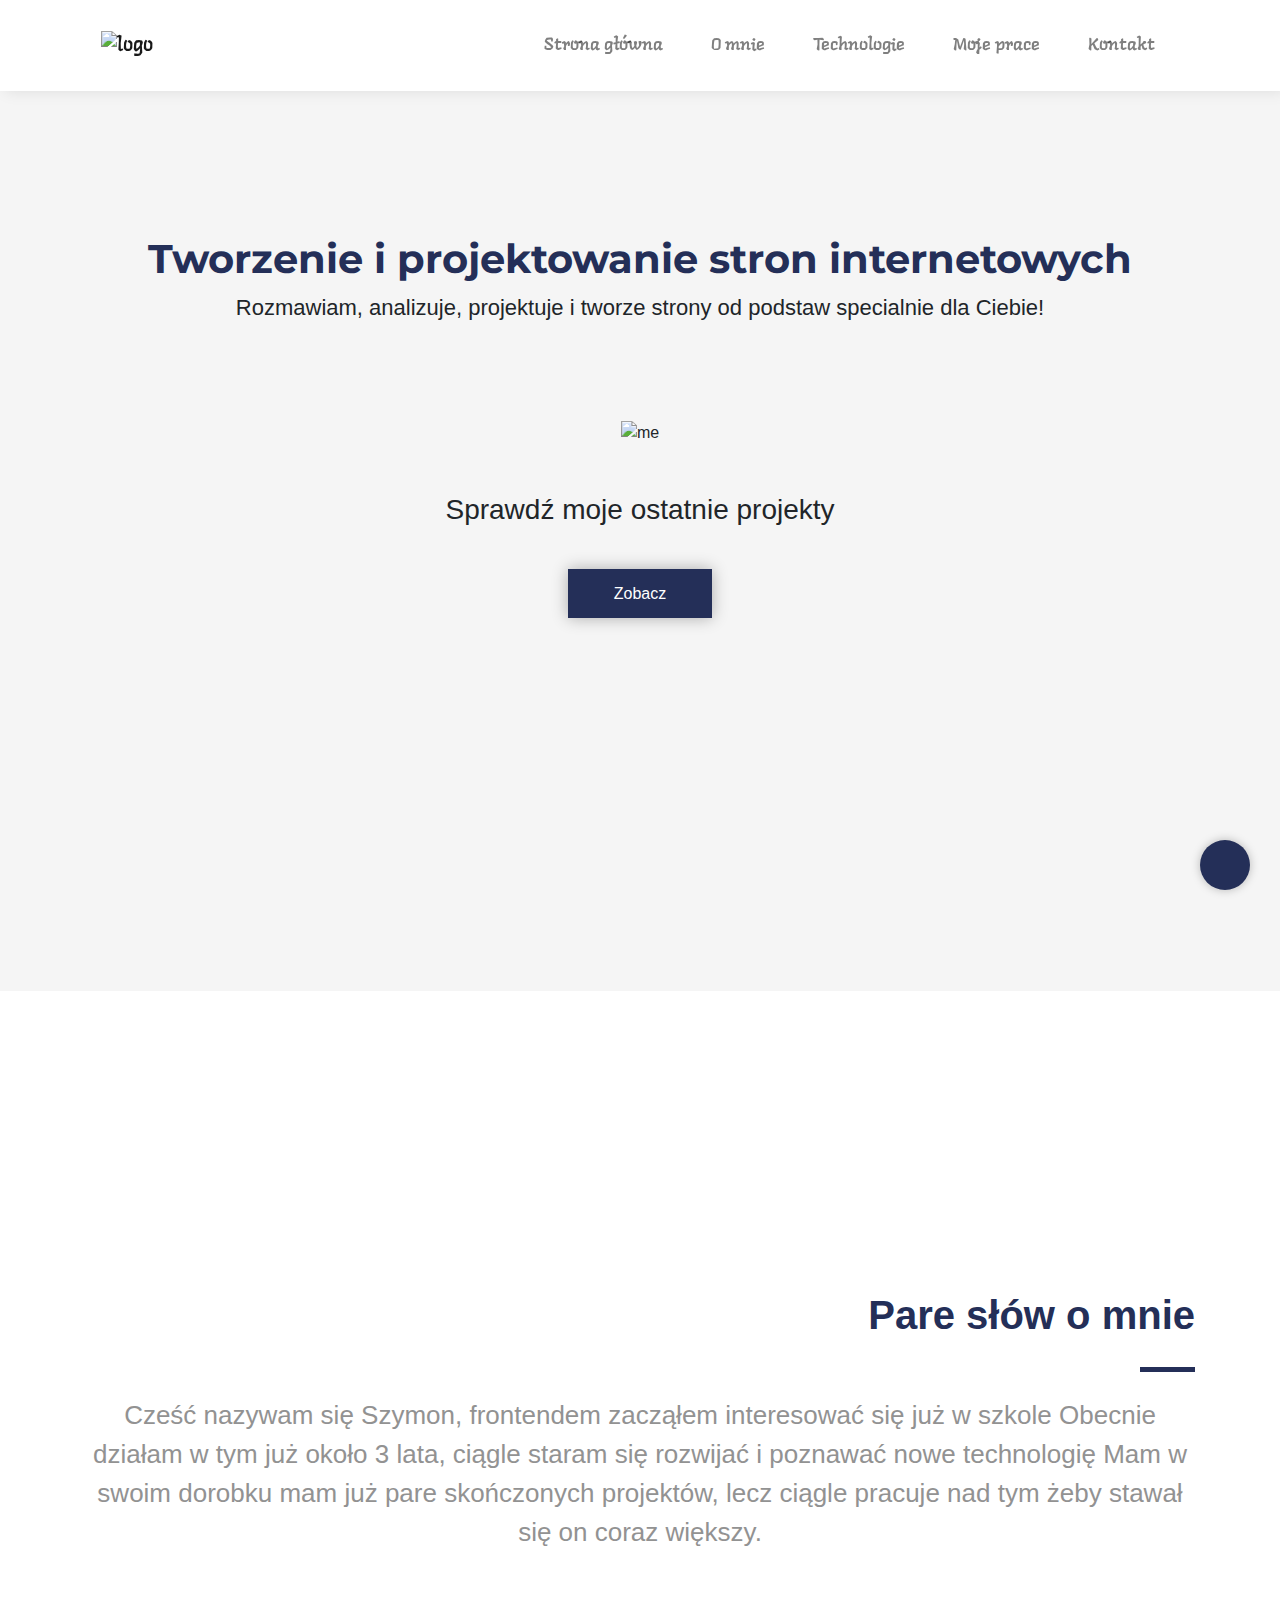
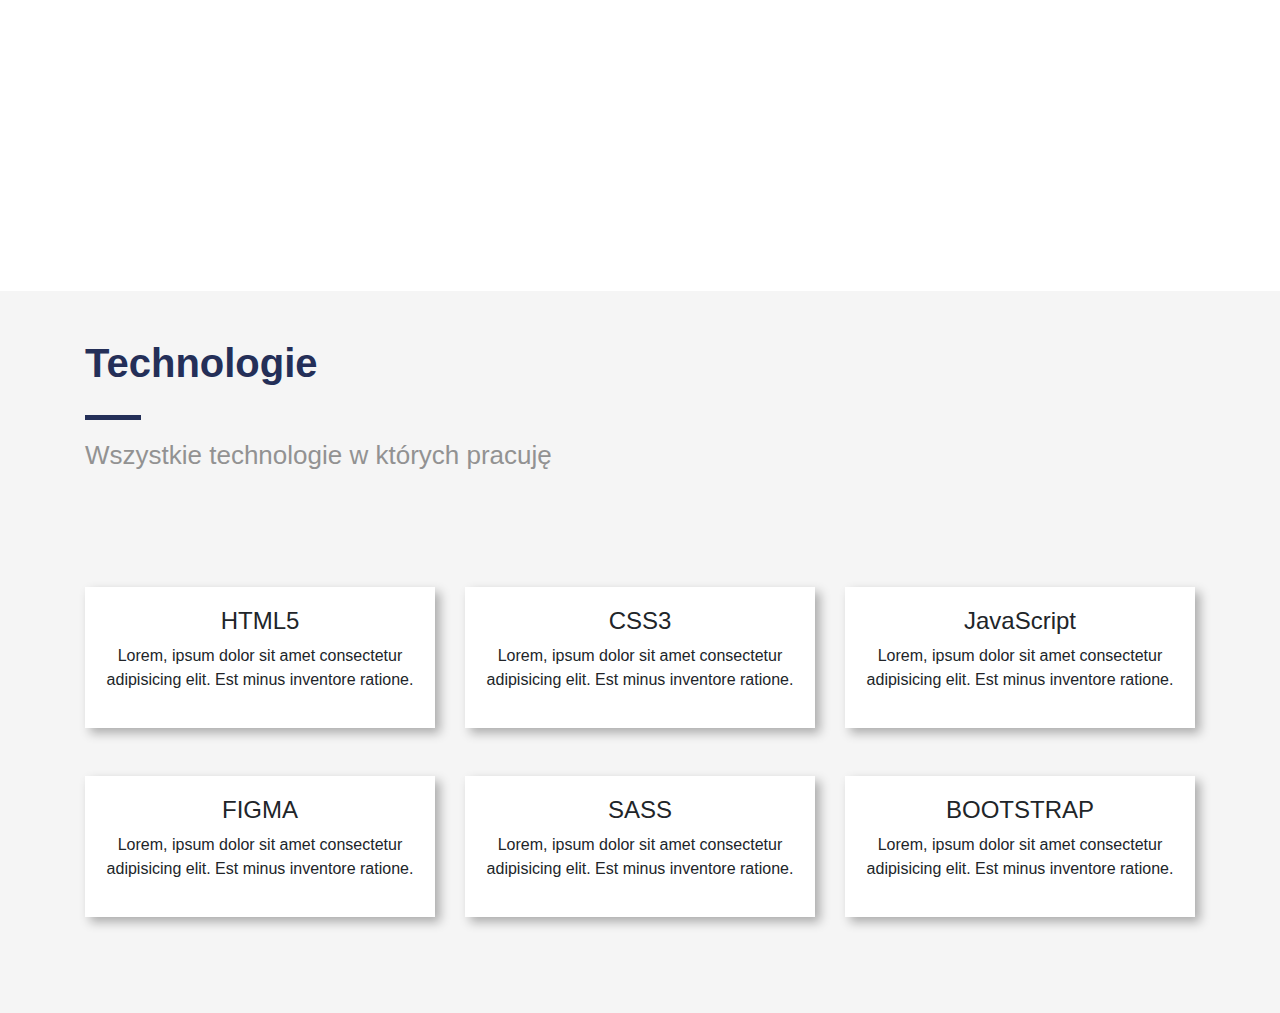
==== index.html @ c1589451 "Second changes in portfolio" ====
<!DOCTYPE html>
<html lang="en">
<head>
    <meta charset="UTF-8">
    <meta name="viewport" content="width=device-width, initial-scale=1.0">
    <title>Moje portfolio</title>
    <!-- STYLES -->
    <link rel="stylesheet" href="style.min.css">
    <!-- BOOTSTRAP -->
    <link rel="stylesheet" href="https://maxcdn.bootstrapcdn.com/bootstrap/4.0.0/css/bootstrap.min.css" integrity="sha384-Gn5384xqQ1aoWXA+058RXPxPg6fy4IWvTNh0E263XmFcJlSAwiGgFAW/dAiS6JXm" crossorigin="anonymous">
    <!-- FONT -->
    <link rel="preconnect" href="https://fonts.gstatic.com">
    <link href="https://fonts.googleapis.com/css2?family=Langar&family=Montserrat:wght@300;400;700&display=swap" rel="stylesheet">
    <!-- ANIMATION CSS -->
    <link
    rel="stylesheet"
    href="https://cdnjs.cloudflare.com/ajax/libs/animate.css/4.1.1/animate.min.css"
    />
    <!-- FONTAWESOME -->
    <script src="https://kit.fontawesome.com/4c901afbcb.js" crossorigin="anonymous"></script>
    
    
</head>
<body>
    <!-- Scroll to top-->
  <div class="btn-container">
    <button id="scrollToTop">
        <i class="fas fa-chevron-up text-white"></i>
    </button>
    </div>
  <!-- End of Scroll to top-->
    <!-- HEADER  -->
    <div class="container-fluid sticky-top header p-3 animate__animated animate__slideInDown">
    <div class="container">
    <header>
        <nav class="navbar navbar-expand-lg navbar-light">
             <a class="navbar-brand" href="index.html">
                  <img src="img/Slice 2.png" alt="logo" class="img-fluid">
            </a>
            <button class="navbar-toggler" type="button" data-toggle="collapse" data-target="#navbarSupportedContent" aria-controls="navbarSupportedContent" aria-expanded="false" aria-label="Toggle navigation">
                 <div class="header__bar"></div>
                 <div class="header__bar"></div>
                 <div class="header__bar"></div>
            </button>
            <div class="collapse navbar-collapse justify-content-end" id="navbarSupportedContent">
            <ul class="navbar-nav">
                 <li class="nav-item header__active mx-3">
                      <a class="nav-link header__nav-link" href="#home">Strona główna</a>
                 </li>
                <li class="nav-item mx-3">
                     <a class="nav-link header__nav-link" href="#about">O mnie</a>
                </li>
                <li class="nav-item mx-3">
                     <a class="nav-link header__nav-link" href="#tech">Technologie</a>
                </li>
                <li class="nav-item mx-3">
                    <a class="nav-link header__nav-link" href="#">Moje prace</a>
                </li>
                <li class="nav-item mx-3">
                     <a class="nav-link header__nav-link" href="#">Kontakt</a>
                </li>
            </ul>
            </div> 
        </nav>
    </header>
    </div>
    </div>
    <!-- END OF HEADER  -->
    <!-- SLIDER -->
    <div class="container py-5 slider" id="home">
        <div class="row py-0 py-lg-5">
            <div class="col-12 text-center py-0 py-lg-5">
                <h1 class="slider__heading animate__animated animate__slideInLeft">Tworzenie i projektowanie stron internetowych</h1>
                <p class="slider__text animate__animated animate__slideInLeft">Rozmawiam, analizuje, projektuje i tworze strony od podstaw specialnie dla Ciebie!</p>
                
                <div class="text-center pt-5 mt-5 animate__animated animate__zoomIn animate__delay-1s">
                    <img src="img/me.png" alt="me" class="img-fluid">
                </div>

                <h3 class="py-5 py-3 slider__check animate__animated animate__zoomIn animate__delay-1s">Sprawdź moje ostatnie projekty</h3>
                <button class="slider__btn animate__animated animate__zoomIn animate__delay-1s"><a href="#">Zobacz</a></button>
            </div>
        </div>
    </div>
    <!-- END OF SLIDER -->
    <!-- ABOUT  -->
    <section>
    <div class="container-fluid about py-5" id="about">
            <div class="container">
            <div class="row">
                <div class="col-12 text-right">
                    <h1 class="about__heading">Pare słów o mnie</h1>
                    <div class="d-flex justify-content-end">
                        <div class="about__border"></div>
                    </div>
                    
                    <p class="py-4 about__text text-center">Cześć nazywam się Szymon, frontendem zacząłem interesować się już w szkole 
                       Obecnie działam w tym już około 3 lata, ciągle staram się rozwijać i poznawać nowe technologię 
                       Mam w swoim dorobku mam już pare skończonych projektów, lecz ciągle pracuje nad tym żeby stawał się on coraz większy.
                    </p>
                    
                </div>
            </div>
            </div>
            
        
    </div>
    </section>
    <!-- END OF ABOUT  -->
    <!-- TECHNOLOGIE  -->
    <section>
    <div class="container py-5" id="tech">
        <div class="row">
            <div class="col-12 ">
                <h1 class="about__heading">Technologie</h1>
                <div class="about__border"></div>
                <p class="py-3 pb-5 about__text">Wszystkie technologie w których pracuję</p>
            </div>
        </div>
        <div class="row pt-5">
            <div class="col-lg-4 text-center">
                <div class="tech__con">
                <i class="fab fa-html5 fa-5x tech__icon pb-2"></i>
                <h4>HTML5</h4>
                <p>Lorem, ipsum dolor sit amet consectetur adipisicing elit. Est minus inventore ratione.</p>
                </div>
            </div>
            <div class="col-lg-4 text-center py-lg-0 py-3">
                <div class="tech__con">
                <i class="fab fa-css3-alt fa-5x tech__icon pb-2"></i>
                <h4>CSS3</h4>
                <p>Lorem, ipsum dolor sit amet consectetur adipisicing elit. Est minus inventore ratione.</p>
                </div>

            </div>
            <div class="col-lg-4 text-center">
                <div class="tech__con">
                <i class="fab fa-js fa-5x tech__icon pb-2"></i>
                <h4>JavaScript</h4>
                <p>Lorem, ipsum dolor sit amet consectetur adipisicing elit. Est minus inventore ratione.</p>
                </div>

            </div>
        </div>
        <div class="row py-5">
            <div class="col-lg-4 text-center">
                <div class="tech__con">
                    <i class="fab fa-figma fa-5x tech__icon pb-2"></i>
                <h4>FIGMA</h4>
                <p>Lorem, ipsum dolor sit amet consectetur adipisicing elit. Est minus inventore ratione.</p>
                </div>
            </div>
            <div class="col-lg-4 text-center py-lg-0 py-3">
                <div class="tech__con">
                    <i class="fab fa-sass fa-5x tech__icon pb-2"></i>
                <h4>SASS</h4>
                <p>Lorem, ipsum dolor sit amet consectetur adipisicing elit. Est minus inventore ratione.</p>
                </div>

            </div>
            <div class="col-lg-4 text-center">
                <div class="tech__con">
                    <i class="fab fa-bootstrap fa-5x tech__icon pb-2"></i>
                <h4>BOOTSTRAP</h4>
                <p>Lorem, ipsum dolor sit amet consectetur adipisicing elit. Est minus inventore ratione.</p>
                </div>

            </div>
        </div>
    </div>
    </section>
    <!-- END OF TECHNOLOGIE  -->
    <!-- BOOTSTRAP -->
    <script src="https://code.jquery.com/jquery-3.2.1.slim.min.js" integrity="sha384-KJ3o2DKtIkvYIK3UENzmM7KCkRr/rE9/Qpg6aAZGJwFDMVNA/GpGFF93hXpG5KkN" crossorigin="anonymous"></script>
    <script src="https://cdnjs.cloudflare.com/ajax/libs/popper.js/1.12.9/umd/popper.min.js" integrity="sha384-ApNbgh9B+Y1QKtv3Rn7W3mgPxhU9K/ScQsAP7hUibX39j7fakFPskvXusvfa0b4Q" crossorigin="anonymous"></script>
    <script src="https://maxcdn.bootstrapcdn.com/bootstrap/4.0.0/js/bootstrap.min.js" integrity="sha384-JZR6Spejh4U02d8jOt6vLEHfe/JQGiRRSQQxSfFWpi1MquVdAyjUar5+76PVCmYl" crossorigin="anonymous"></script>
    <!-- SCRIPT -->
    <script
    src="https://code.jquery.com/jquery-3.5.1.js"
    integrity="sha256-QWo7LDvxbWT2tbbQ97B53yJnYU3WhH/C8ycbRAkjPDc="
    crossorigin="anonymous"></script>
    <script src="script.js"></script>
</body>
</html>
---- style.min.css ----
*{box-sizing:border-box;margin:0;padding:0}html{scroll-behavior:smooth}body{font-size:16px;background:#f5f5f5 !important}h1,h2,h3,h4,h5,h6,p,a{margin:0;padding:0}a{text-decoration:none !important}button,input,textarea{border:none !important;outline:none !important}button:focus,input:focus,textarea:focus{outline:none !important}.header{font-family:"Langar",cursive !important;background-color:#fff;box-shadow:5px 0px 15px rgba(0,0,0,0.1)}.header__bar{height:3px;width:23px;margin:5px;background:#929292}.header__nav-link{transition:.6s;font-size:18px;transition:all .6s}.header__nav-link:hover{color:#0F2267 !important;transform:scale(1.05)}.slider{min-height:100vh !important}.slider__heading{font-family:'Montserrat', sans-serif;color:#242f58;font-weight:bold}.slider__text{font-size:22px}.slider__btn a{padding:15px 45px;background-color:#242f58;border:1px solid #242f58 !important;box-shadow:0px 0px 15px rgba(0,0,0,0.3);color:#fff;cursor:pointer;transition:all .6s}.slider__btn a:hover{background:transparent;transform:scale(1.05);color:#000}.animate__animated.animate__zoomIn{--animate-duration: 3s}.animate__animated.animate__slideInLeft{--animate-duration: 2s}.about{width:100%;min-height:100vh;display:flex;justify-content:center;align-items:center;background-color:#fff;position:relative}.about__heading{color:#242f58;font-weight:bold}.about__image{margin-top:150px}.about__border{border-bottom:5px solid #242f58;padding-bottom:20px;width:5%}.about__text{font-size:26px;color:#929292}.left{animation:fromLeft 3s ease}.right{animation:fromRight 3s ease}@keyframes fromLeft{0%{transform:translateX(-100px);opacity:0}100%{transform:translateX(0);opacity:1}}@keyframes fromRight{0%{transform:translateX(100px);opacity:0}100%{transform:translateX(0);opacity:1}}.btn-container{position:relative}#scrollToTop{position:fixed;right:30px;bottom:10px;width:50px;height:50px;border-radius:50%;z-index:3;background-color:#242f58;cursor:pointer;box-shadow:0 0 10px rgba(0,0,0,0.25)}.tech__con{background:#fff;width:100%;padding:20px 0;height:auto;box-shadow:5px 5px 10px rgba(0,0,0,0.3);transition:transform .6s}.tech__con:hover{transform:scale(1.05)}.tech__icon{color:#242f58}
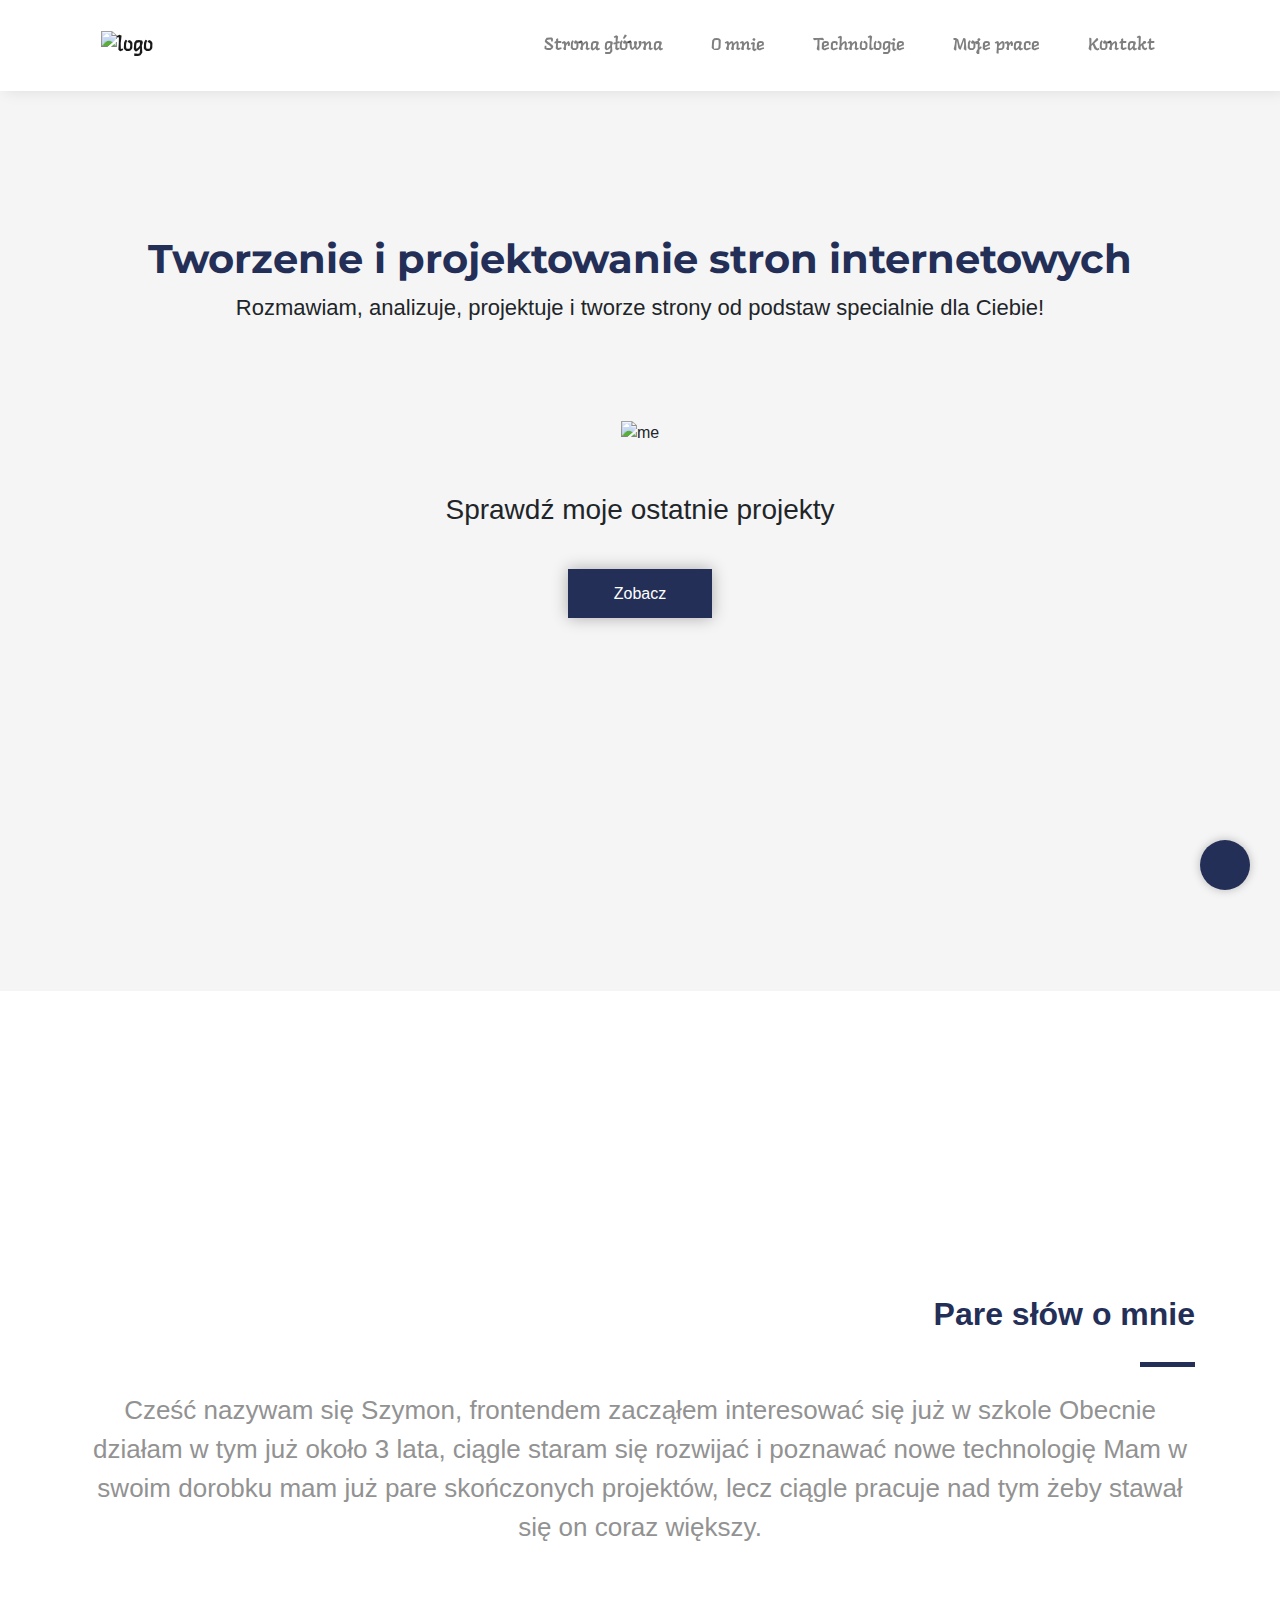
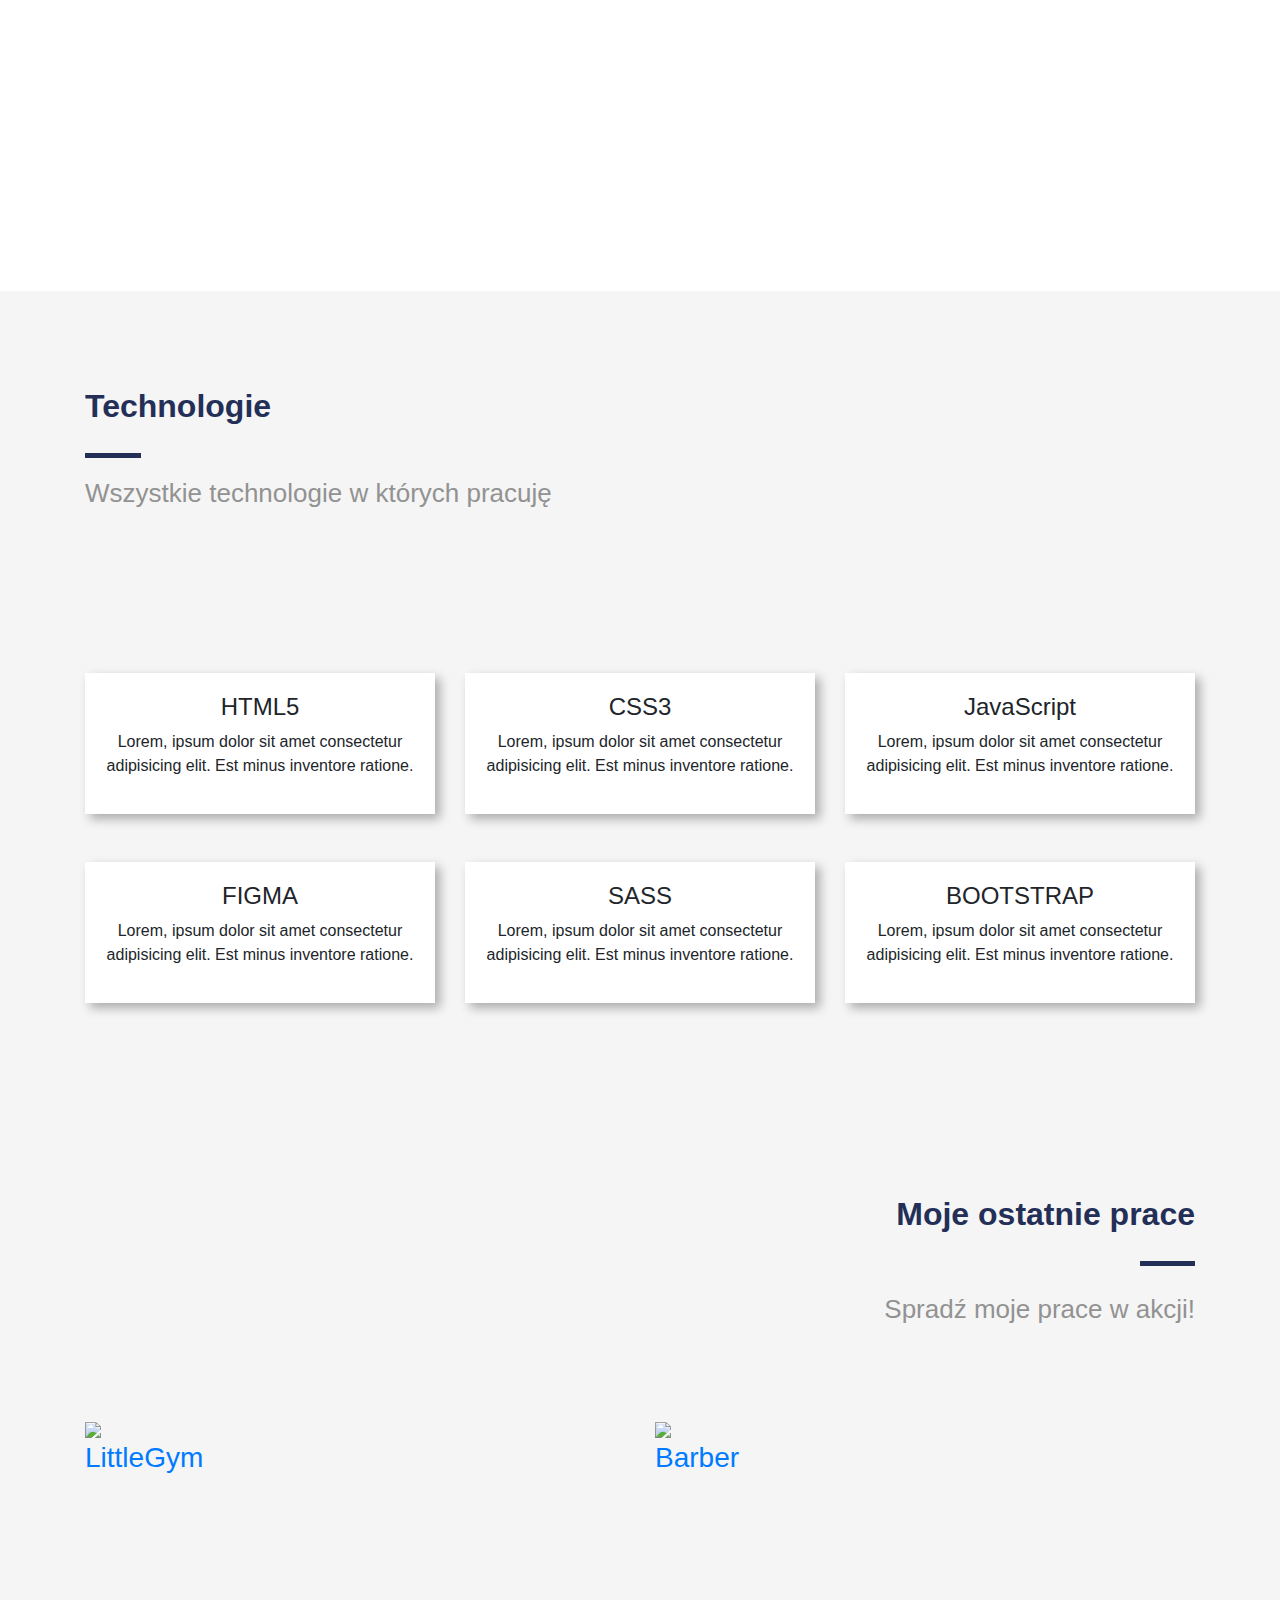
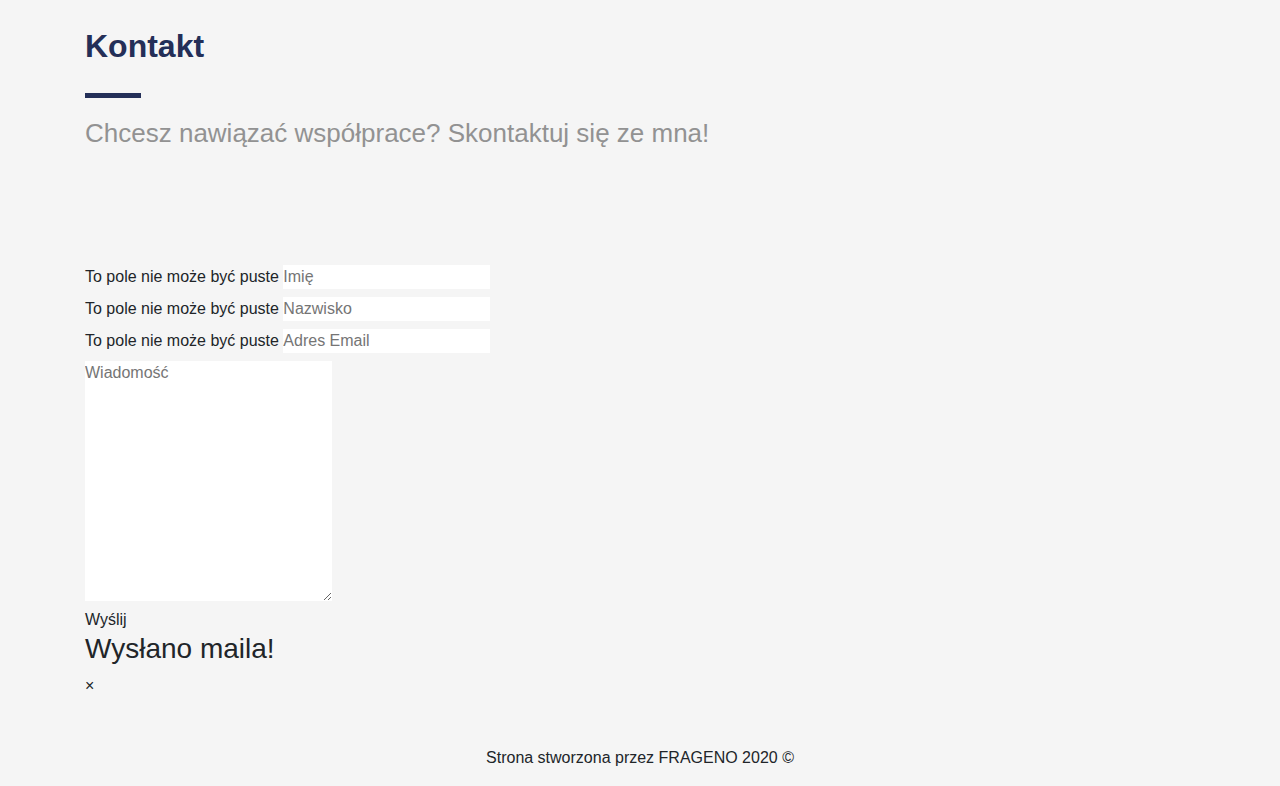
==== commit 7ce537e6: "FINISH" ====
--- a/index.html
+++ b/index.html
@@ -3,6 +3,8 @@
 <head>
     <meta charset="UTF-8">
     <meta name="viewport" content="width=device-width, initial-scale=1.0">
+    <meta name="description" content="Cześć nazywam się Szymon, frontendem zacząłem interesować się już w szkole 
+    Obecnie działam w tym już około 3 lata, ciągle staram się rozwijać i poznawać nowe technologię">
     <title>Moje portfolio</title>
     <!-- STYLES -->
     <link rel="stylesheet" href="style.min.css">
@@ -18,6 +20,8 @@
     />
     <!-- FONTAWESOME -->
     <script src="https://kit.fontawesome.com/4c901afbcb.js" crossorigin="anonymous"></script>
+    <!-- FAVICON -->
+    <link rel="shortcut icon" href="img/favicon.png" type="image/png">
     
     
 </head>
@@ -35,7 +39,7 @@
     <header>
         <nav class="navbar navbar-expand-lg navbar-light">
              <a class="navbar-brand" href="index.html">
-                  <img src="img/Slice 2.png" alt="logo" class="img-fluid">
+                  <img src="img/Slice 2-min.png" alt="logo" class="img-fluid">
             </a>
             <button class="navbar-toggler" type="button" data-toggle="collapse" data-target="#navbarSupportedContent" aria-controls="navbarSupportedContent" aria-expanded="false" aria-label="Toggle navigation">
                  <div class="header__bar"></div>
@@ -54,10 +58,10 @@
                      <a class="nav-link header__nav-link" href="#tech">Technologie</a>
                 </li>
                 <li class="nav-item mx-3">
-                    <a class="nav-link header__nav-link" href="#">Moje prace</a>
-                </li>
-                <li class="nav-item mx-3">
-                     <a class="nav-link header__nav-link" href="#">Kontakt</a>
+                    <a class="nav-link header__nav-link" href="#works">Moje prace</a>
+                </li>
+                <li class="nav-item mx-3">
+                     <a class="nav-link header__nav-link" href="#contact">Kontakt</a>
                 </li>
             </ul>
             </div> 
@@ -74,11 +78,11 @@
                 <p class="slider__text animate__animated animate__slideInLeft">Rozmawiam, analizuje, projektuje i tworze strony od podstaw specialnie dla Ciebie!</p>
                 
                 <div class="text-center pt-5 mt-5 animate__animated animate__zoomIn animate__delay-1s">
-                    <img src="img/me.png" alt="me" class="img-fluid">
+                    <img src="img/me-min.png" alt="me" class="img-fluid">
                 </div>
 
                 <h3 class="py-5 py-3 slider__check animate__animated animate__zoomIn animate__delay-1s">Sprawdź moje ostatnie projekty</h3>
-                <button class="slider__btn animate__animated animate__zoomIn animate__delay-1s"><a href="#">Zobacz</a></button>
+                <button class="slider__btn animate__animated animate__zoomIn animate__delay-1s"><a href="#works">Zobacz</a></button>
             </div>
         </div>
     </div>
@@ -89,7 +93,7 @@
             <div class="container">
             <div class="row">
                 <div class="col-12 text-right">
-                    <h1 class="about__heading">Pare słów o mnie</h1>
+                    <h2 class="about__heading">Pare słów o mnie</h2>
                     <div class="d-flex justify-content-end">
                         <div class="about__border"></div>
                     </div>
@@ -111,8 +115,8 @@
     <section>
     <div class="container py-5" id="tech">
         <div class="row">
-            <div class="col-12 ">
-                <h1 class="about__heading">Technologie</h1>
+            <div class="col-12 py-5">
+                <h2 class="about__heading">Technologie</h2>
                 <div class="about__border"></div>
                 <p class="py-3 pb-5 about__text">Wszystkie technologie w których pracuję</p>
             </div>
@@ -170,6 +174,97 @@
     </div>
     </section>
     <!-- END OF TECHNOLOGIE  -->
+    <!-- PRACE  -->
+    <section>
+    <div class="container-fluid works py-5" id="works">
+        <div class="container">
+            <div class="row">
+                <div class="col text-right py-5">
+                    <h2 class="about__heading">Moje ostatnie prace</h2>
+                    <div class="d-flex justify-content-end">
+                        <div class="about__border"></div>
+                    </div>
+                    <p class="py-4 about__text text-right">Spradź moje prace w akcji!
+                     </p>
+                </div>
+            </div>
+            <div class="row">
+                <div class="col-lg-6">
+                    <div class="works__box">
+                        <img src="img/mockup-min.jpg" class="img-fluid">
+                        <div class="works__hover">
+                            <h3 class="works__text"><a href="LittleGym-master/index.html">LittleGym</a></h3>
+                        </div>
+                    </div>
+                </div>
+                <div class="col-lg-6">
+                    <div class="works__box">
+                        <img src="img/mockup2-min.jpg" class="img-fluid">
+                        <div class="works__hover">
+                            <h3 class="works__text"><a href="https://barber-site.netlify.app">Barber</a></h3>
+
+                        </div>
+                    </div>
+                </div>
+            </div>
+        </div>
+    </div>
+    </section>
+    <!-- END OF PRACE  -->
+    <!-- CONTACT -->
+    <section>
+    <div class="container contact py-5" id="contact">
+        <div class="row">
+            <div class="col-12 py-5">
+                <h2 class="about__heading">Kontakt</h2>
+                <div class="about__border"></div>
+                <p class="py-3 pb-5 about__text">Chcesz nawiązać współprace? Skontaktuj się ze mna!</p>
+            </div>
+        </div>
+        <div class="row">
+            <div class="col-12">
+                <form class="mx-auto">
+                    <div class="contact__group">
+                        <label for="name" class="contact__label">To pole nie może być puste</label>
+                        <input type="text" placeholder="Imię">
+                    </div>
+                    <div class="contact__group">
+                        <label for="surname" class="contact__label">To pole nie może być puste</label>
+                        <input type="text" placeholder="Nazwisko">
+                    </div>
+                    <div class="contact__group mail-group">
+                        <label for="email" class="contact__label">To pole nie może być puste</label>
+                        <input type="email" placeholder="Adres Email" id="mail">
+                    </div>
+                    <div class="contact__group">
+                        
+                        <textarea name="message" id="" cols="25" rows="10" placeholder="Wiadomość"></textarea>
+                    </div>
+                    <div class="contact__group">
+                        
+                        <a class="contact__btn">Wyślij</a>
+                    </div>
+
+                </form>
+                
+            </div>
+        </div>
+        <div class="contact__info">
+            <h3>Wysłano maila!</h3>
+            <span class="contact__times">&times;</span>
+        </div>
+        
+    </div>
+    
+    </section>
+    
+    <!-- END OF CONTACT -->
+    <!-- COPYRIGHT -->
+    <div class="container">
+    <footer class='text-center'>
+        <p>Strona stworzona przez FRAGENO 2020 &copy;</p>
+    </footer>
+    </div>
     <!-- BOOTSTRAP -->
     <script src="https://code.jquery.com/jquery-3.2.1.slim.min.js" integrity="sha384-KJ3o2DKtIkvYIK3UENzmM7KCkRr/rE9/Qpg6aAZGJwFDMVNA/GpGFF93hXpG5KkN" crossorigin="anonymous"></script>
     <script src="https://cdnjs.cloudflare.com/ajax/libs/popper.js/1.12.9/umd/popper.min.js" integrity="sha384-ApNbgh9B+Y1QKtv3Rn7W3mgPxhU9K/ScQsAP7hUibX39j7fakFPskvXusvfa0b4Q" crossorigin="anonymous"></script>
